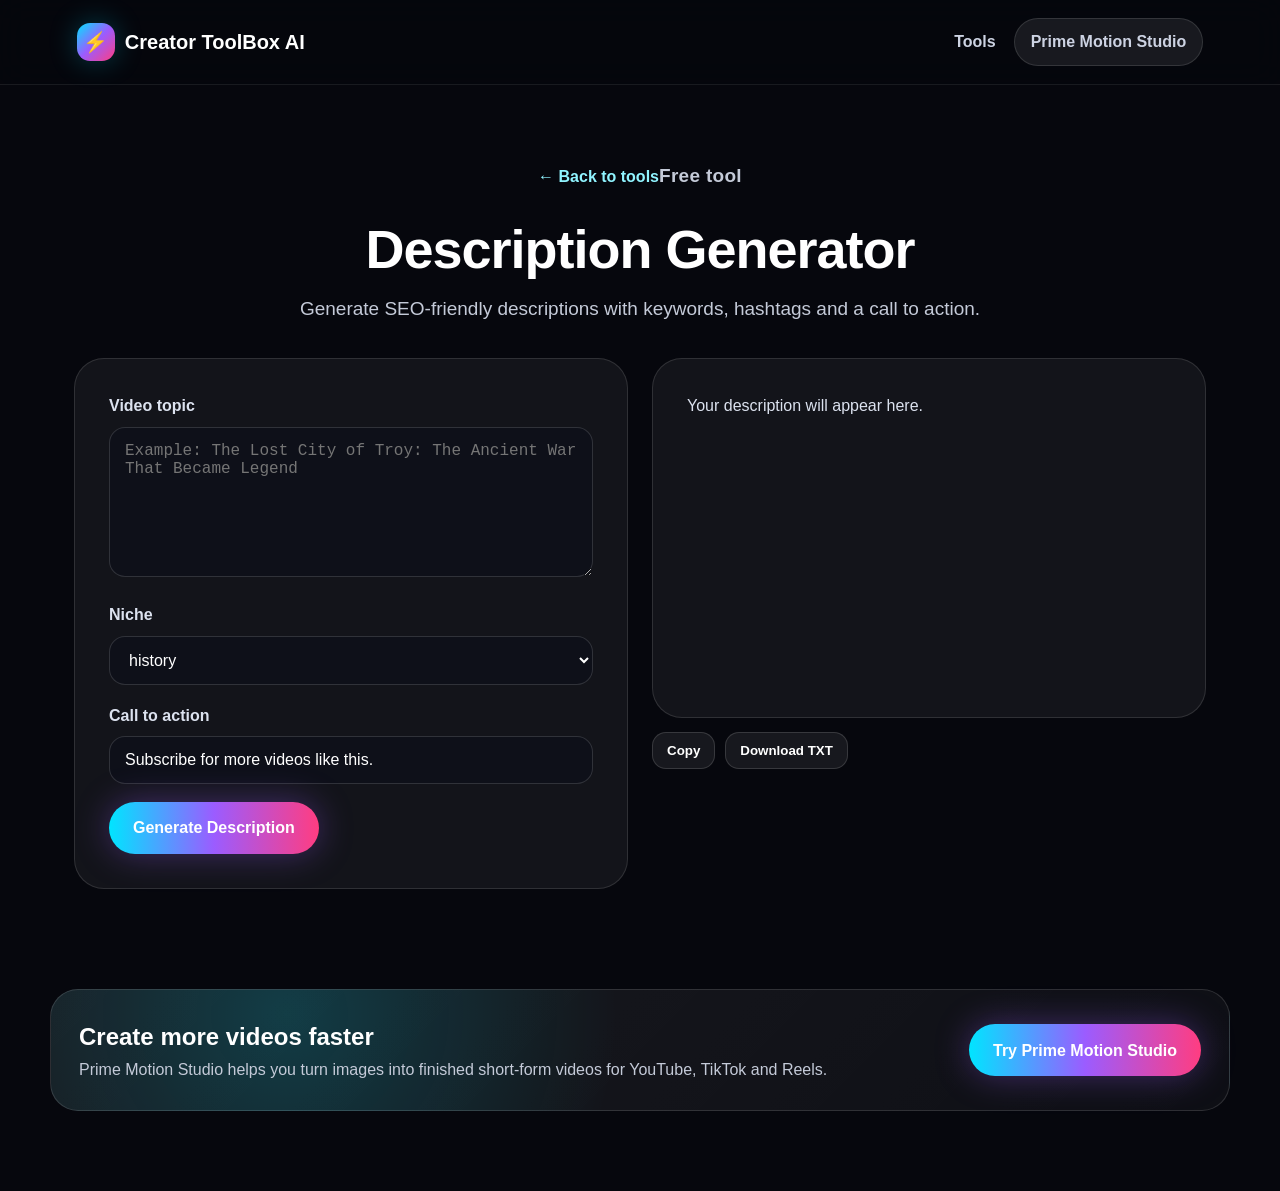
==== tools/description-generator/index.html @ 132764bc "Commit to main" ====
<!DOCTYPE html><html lang="en"><head><meta charset="UTF-8"><meta name="viewport" content="width=device-width, initial-scale=1.0"><title>Description Generator - Creator ToolBox AI</title><link rel="stylesheet" href="../../assets/css/style.css"></head><body><header class="site-header"><a class="brand" href="../../index.html"><span class="brand-icon">⚡</span><span>Creator ToolBox AI</span></a><nav class="top-nav"><a href="../../index.html#tools">Tools</a><a class="nav-cta" href="https://prime-motion-studio-website.pages.dev/" target="_blank">Prime Motion Studio</a></nav></header><main><section class="tool-hero"><a class="back-link" href="../../index.html#tools">← Back to tools</a><p class="eyebrow">Free tool</p><h1>Description Generator</h1><p>Generate SEO-friendly descriptions with keywords, hashtags and a call to action.</p></section><section class="tool-layout"><div class="tool-panel"><div class="form-row"><label>Video topic</label><textarea id="topic" placeholder="Example: The Lost City of Troy: The Ancient War That Became Legend"></textarea></div><div class="form-row"><label>Niche</label><select id="niche"><option>history</option><option>scary story</option><option>facts</option><option>AI story</option><option>motivation</option><option>product demo</option></select></div><div class="form-row"><label>Call to action</label><input id="cta" value="Subscribe for more videos like this."></div><button class="btn primary" onclick="generateDescription()">Generate Description</button></div><div><div id="output" class="output-box">Your description will appear here.</div><div class="output-actions"><button class="small-btn" onclick="copyText('output')">Copy</button><button class="small-btn" onclick="downloadText('video-description.txt', document.getElementById('output').innerText)">Download TXT</button></div></div></section><section class="promo-strip"><div><h2>Create more videos faster</h2><p>Prime Motion Studio helps you turn images into finished short-form videos for YouTube, TikTok and Reels.</p></div><a class="btn primary" href="https://prime-motion-studio-website.pages.dev/" target="_blank">Try Prime Motion Studio</a></section></main><script src="../../assets/js/app.js"></script></body></html>
---- assets/css/style.css ----
*{margin:0;padding:0;box-sizing:border-box}html{scroll-behavior:smooth}body{font-family:Arial,Helvetica,sans-serif;background:#06070d;color:#fff;line-height:1.6}a{color:inherit}.site-header{position:sticky;top:0;z-index:10;display:flex;justify-content:space-between;align-items:center;padding:18px 6%;background:rgba(6,7,13,.82);backdrop-filter:blur(16px);border-bottom:1px solid rgba(255,255,255,.08)}.brand{display:flex;align-items:center;gap:10px;text-decoration:none;font-size:20px;font-weight:900}.brand-icon{width:38px;height:38px;border-radius:13px;display:inline-flex;align-items:center;justify-content:center;background:linear-gradient(135deg,#00e5ff,#9b5cff,#ff3d81);box-shadow:0 0 28px rgba(0,229,255,.25)}.top-nav{display:flex;align-items:center;gap:18px}.top-nav a{text-decoration:none;color:#cdd3e3;font-weight:700}.top-nav a:hover{color:#fff}.nav-cta{padding:10px 16px;border-radius:999px;background:rgba(255,255,255,.08);border:1px solid rgba(255,255,255,.12)}.hero{position:relative;overflow:hidden;text-align:center;padding:110px 24px 90px;background:radial-gradient(circle at 20% 20%,rgba(0,229,255,.25),transparent 30%),radial-gradient(circle at 80% 10%,rgba(255,61,129,.22),transparent 32%),linear-gradient(135deg,#06070d,#111321 55%,#070812)}.hero:before{content:"";position:absolute;inset:0;background-image:linear-gradient(rgba(255,255,255,.035) 1px,transparent 1px),linear-gradient(90deg,rgba(255,255,255,.035) 1px,transparent 1px);background-size:42px 42px;mask-image:linear-gradient(to bottom,black,transparent 85%)}.hero>*{position:relative}.badge,.eyebrow{display:inline-block;color:#90f4ff;font-weight:900;letter-spacing:.3px}.badge{padding:10px 18px;border-radius:999px;background:rgba(0,229,255,.08);border:1px solid rgba(0,229,255,.25);margin-bottom:24px}.hero h1{max-width:980px;margin:0 auto 24px;font-size:clamp(42px,7vw,82px);line-height:1.05;letter-spacing:-2px;background:linear-gradient(90deg,#fff,#a7f6ff,#d2b5ff,#ff9abd);-webkit-background-clip:text;color:transparent}.hero-text{max-width:820px;margin:0 auto 32px;color:#c9cfdd;font-size:21px}.hero-actions{display:flex;justify-content:center;flex-wrap:wrap;gap:14px;margin-bottom:28px}.btn{display:inline-flex;align-items:center;justify-content:center;min-height:52px;padding:0 24px;border-radius:999px;text-decoration:none;font-weight:900;border:0;cursor:pointer;font-size:16px;transition:.25s}.btn.primary{background:linear-gradient(90deg,#00e5ff,#9b5cff,#ff3d81);box-shadow:0 0 34px rgba(155,92,255,.35);color:#fff}.btn.primary:hover{transform:translateY(-3px);box-shadow:0 0 48px rgba(255,61,129,.42)}.btn.secondary{background:rgba(255,255,255,.08);border:1px solid rgba(255,255,255,.16);color:#fff}.btn.secondary:hover{background:rgba(255,255,255,.14);transform:translateY(-3px)}.btn.wide{width:100%;margin-top:12px}.trust-row{display:flex;justify-content:center;flex-wrap:wrap;gap:18px;color:#b8bfce;font-weight:800}.section{max-width:1180px;margin:0 auto;padding:90px 24px}.section-heading{text-align:center;max-width:760px;margin:0 auto 42px}.section-heading h2,.workflow-text h2,.tool-hero h1{font-size:clamp(32px,5vw,54px);line-height:1.12;margin:10px 0 14px;letter-spacing:-1px}.section-heading p,.workflow-text p,.tool-hero p{color:#c4cad8;font-size:19px}.tool-grid{display:grid;grid-template-columns:repeat(3,1fr);gap:22px}.tool-card{display:block;text-decoration:none;min-height:220px;padding:28px;border-radius:26px;background:linear-gradient(180deg,rgba(255,255,255,.085),rgba(255,255,255,.035));border:1px solid rgba(255,255,255,.12);box-shadow:0 20px 60px rgba(0,0,0,.24);transition:.25s}.tool-card:hover{transform:translateY(-7px);border-color:rgba(0,229,255,.38);box-shadow:0 24px 80px rgba(0,229,255,.12)}.tool-icon{font-size:40px;display:block;margin-bottom:18px}.tool-card h3{font-size:24px;margin-bottom:10px}.tool-card p{color:#bdc4d4}.workflow-section{max-width:1180px;margin:20px auto 100px;padding:40px 24px;display:grid;grid-template-columns:1.1fr .9fr;gap:28px;align-items:center}.workflow-text,.workflow-card,.tool-panel,.output-box{border-radius:30px;background:rgba(255,255,255,.055);border:1px solid rgba(255,255,255,.12);padding:34px}.mini-step{display:flex;gap:14px;align-items:center;margin-bottom:14px}.mini-step span{width:38px;height:38px;border-radius:13px;display:flex;align-items:center;justify-content:center;background:linear-gradient(135deg,#00e5ff,#9b5cff);font-weight:900}.mini-step p{color:#dce2ef;font-weight:800}.site-footer{text-align:center;padding:42px 24px;background:#030407;color:#8f96a8}.site-footer a{color:#90f4ff}.small{font-size:14px;margin-top:8px}.tool-hero{max-width:980px;margin:0 auto;text-align:center;padding:76px 24px 34px}.back-link{display:inline-block;margin-bottom:20px;color:#90f4ff;text-decoration:none;font-weight:900}.tool-layout{max-width:1180px;margin:0 auto 100px;padding:0 24px;display:grid;grid-template-columns:1fr 1fr;gap:24px}.form-row{margin-bottom:18px}.form-row label{display:block;margin-bottom:8px;color:#dce2ef;font-weight:900}.form-row input,.form-row textarea,.form-row select{width:100%;padding:14px 15px;border-radius:16px;border:1px solid rgba(255,255,255,.14);background:#0e1019;color:#fff;font-size:16px;outline:none}.form-row textarea{min-height:150px;resize:vertical}.form-row input:focus,.form-row textarea:focus,.form-row select:focus{border-color:rgba(0,229,255,.5);box-shadow:0 0 0 4px rgba(0,229,255,.08)}.output-box{white-space:pre-wrap;color:#dce2ef;min-height:360px;position:relative}.output-actions{display:flex;gap:10px;flex-wrap:wrap;margin-top:14px}.small-btn{padding:10px 14px;border-radius:14px;border:1px solid rgba(255,255,255,.14);background:rgba(255,255,255,.07);color:#fff;cursor:pointer;font-weight:800}.small-btn:hover{background:rgba(255,255,255,.13)}.promo-strip{max-width:1180px;margin:0 auto 80px;padding:28px;border-radius:28px;background:radial-gradient(circle at 20% 20%,rgba(0,229,255,.18),transparent 35%),linear-gradient(135deg,rgba(255,255,255,.08),rgba(255,255,255,.035));border:1px solid rgba(255,255,255,.13);display:flex;align-items:center;justify-content:space-between;gap:20px}.promo-strip p{color:#c4cad8}.canvas-wrap{background:#0e1019;border:1px dashed rgba(255,255,255,.25);border-radius:18px;padding:16px;text-align:center}.canvas-wrap canvas{max-width:100%;border-radius:14px;background:#000}.range-grid{display:grid;grid-template-columns:1fr 1fr;gap:14px}.hint{font-size:14px;color:#9ea7bb;margin-top:8px}.voice-status{color:#90f4ff;font-weight:800;margin-top:8px}@media(max-width:920px){.tool-grid{grid-template-columns:repeat(2,1fr)}.workflow-section,.tool-layout{grid-template-columns:1fr}.promo-strip{flex-direction:column;text-align:center}.top-nav{display:none}}@media(max-width:620px){.tool-grid{grid-template-columns:1fr}.site-header{padding:14px 20px}.hero{padding:78px 20px 70px}.section{padding:70px 20px}.tool-hero{padding-top:52px}.range-grid{grid-template-columns:1fr}.output-box{min-height:280px}}
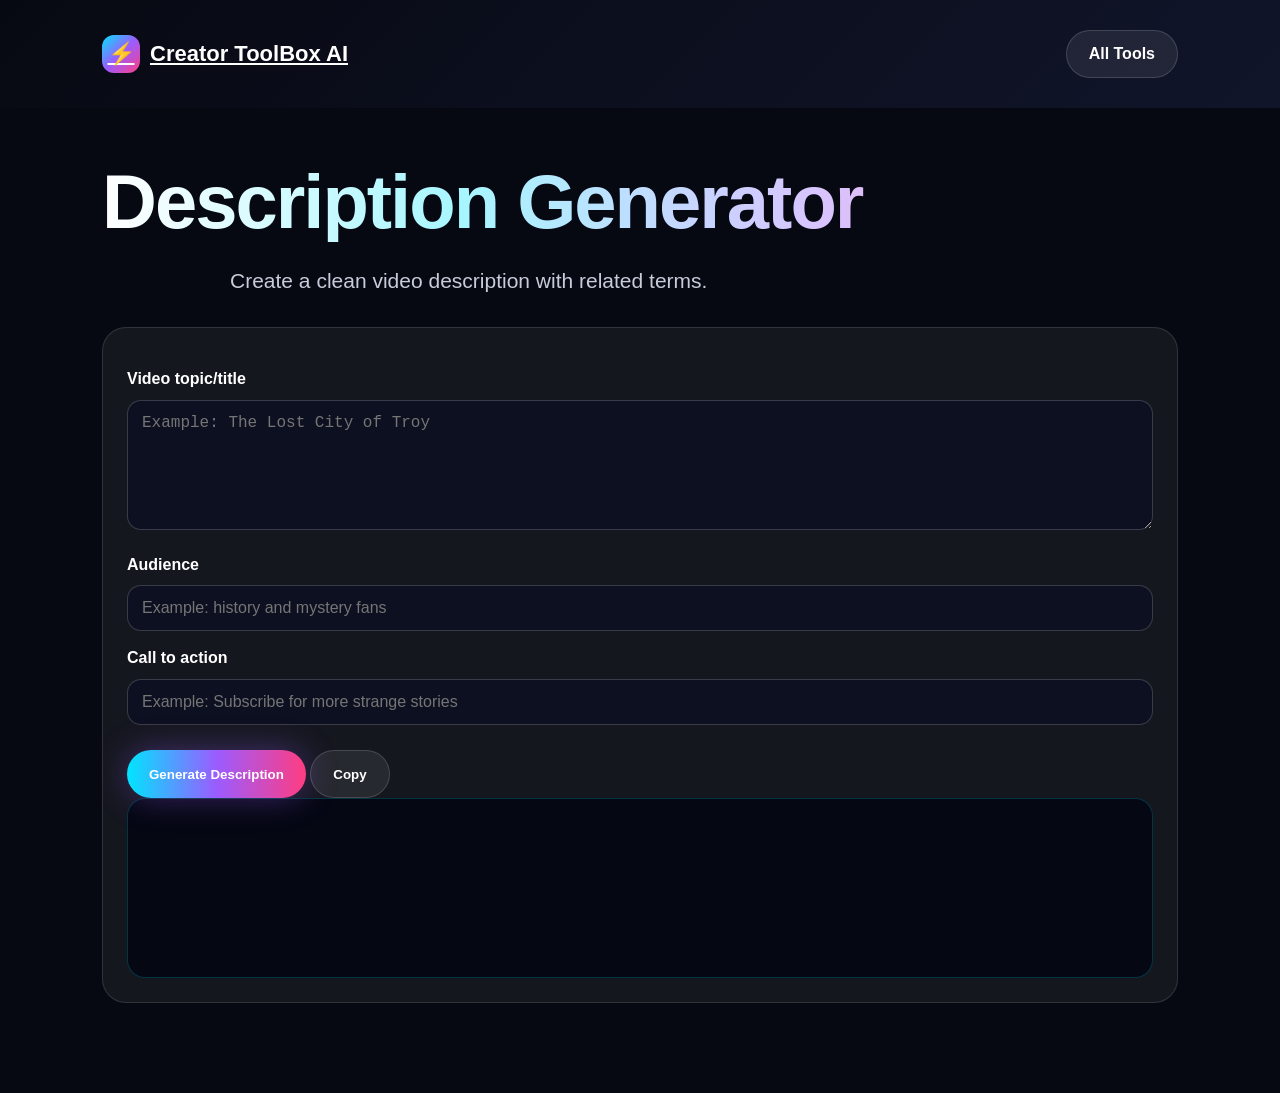
==== commit 7f72e288: "Clean website to real static tools only" ====
--- a/tools/description-generator/index.html
+++ b/tools/description-generator/index.html
@@ -1 +1 @@
-<!DOCTYPE html><html lang="en"><head><meta charset="UTF-8"><meta name="viewport" content="width=device-width, initial-scale=1.0"><title>Description Generator - Creator ToolBox AI</title><link rel="stylesheet" href="../../assets/css/style.css"></head><body><header class="site-header"><a class="brand" href="../../index.html"><span class="brand-icon">⚡</span><span>Creator ToolBox AI</span></a><nav class="top-nav"><a href="../../index.html#tools">Tools</a><a class="nav-cta" href="https://prime-motion-studio-website.pages.dev/" target="_blank">Prime Motion Studio</a></nav></header><main><section class="tool-hero"><a class="back-link" href="../../index.html#tools">← Back to tools</a><p class="eyebrow">Free tool</p><h1>Description Generator</h1><p>Generate SEO-friendly descriptions with keywords, hashtags and a call to action.</p></section><section class="tool-layout"><div class="tool-panel"><div class="form-row"><label>Video topic</label><textarea id="topic" placeholder="Example: The Lost City of Troy: The Ancient War That Became Legend"></textarea></div><div class="form-row"><label>Niche</label><select id="niche"><option>history</option><option>scary story</option><option>facts</option><option>AI story</option><option>motivation</option><option>product demo</option></select></div><div class="form-row"><label>Call to action</label><input id="cta" value="Subscribe for more videos like this."></div><button class="btn primary" onclick="generateDescription()">Generate Description</button></div><div><div id="output" class="output-box">Your description will appear here.</div><div class="output-actions"><button class="small-btn" onclick="copyText('output')">Copy</button><button class="small-btn" onclick="downloadText('video-description.txt', document.getElementById('output').innerText)">Download TXT</button></div></div></section><section class="promo-strip"><div><h2>Create more videos faster</h2><p>Prime Motion Studio helps you turn images into finished short-form videos for YouTube, TikTok and Reels.</p></div><a class="btn primary" href="https://prime-motion-studio-website.pages.dev/" target="_blank">Try Prime Motion Studio</a></section></main><script src="../../assets/js/app.js"></script></body></html>
+<!DOCTYPE html><html lang="en"><head><meta charset="UTF-8"><meta name="viewport" content="width=device-width,initial-scale=1.0"><title>Description Generator</title><link rel="stylesheet" href="../../assets/css/style.css"></head><body><header class="tool-hero"><div class="wrap"><nav class="nav"><a class="brand" href="../../index.html"><i>⚡</i>Creator ToolBox AI</a><a class="btn2" href="../../index.html">All Tools</a></nav></div></header><main class="tool-main"><div class="wrap"><h1>Description Generator</h1><p class="lead">Create a clean video description with related terms.</p><div class="panel"><label>Video topic/title</label><textarea id="topic" placeholder="Example: The Lost City of Troy"></textarea><label>Audience</label><input class="input" id="audience" placeholder="Example: history and mystery fans"><label>Call to action</label><input class="input" id="cta" placeholder="Example: Subscribe for more strange stories"><br><br><button class="btn" onclick="generateDescription()">Generate Description</button> <button class="btn2" onclick="copyOutput()">Copy</button><div id="output" class="output"></div></div></div></main><script src="../../assets/js/app.js"></script></body></html>
--- a/assets/css/style.css
+++ b/assets/css/style.css
@@ -1 +1 @@
-*{margin:0;padding:0;box-sizing:border-box}html{scroll-behavior:smooth}body{font-family:Arial,Helvetica,sans-serif;background:#06070d;color:#fff;line-height:1.6}a{color:inherit}.site-header{position:sticky;top:0;z-index:10;display:flex;justify-content:space-between;align-items:center;padding:18px 6%;background:rgba(6,7,13,.82);backdrop-filter:blur(16px);border-bottom:1px solid rgba(255,255,255,.08)}.brand{display:flex;align-items:center;gap:10px;text-decoration:none;font-size:20px;font-weight:900}.brand-icon{width:38px;height:38px;border-radius:13px;display:inline-flex;align-items:center;justify-content:center;background:linear-gradient(135deg,#00e5ff,#9b5cff,#ff3d81);box-shadow:0 0 28px rgba(0,229,255,.25)}.top-nav{display:flex;align-items:center;gap:18px}.top-nav a{text-decoration:none;color:#cdd3e3;font-weight:700}.top-nav a:hover{color:#fff}.nav-cta{padding:10px 16px;border-radius:999px;background:rgba(255,255,255,.08);border:1px solid rgba(255,255,255,.12)}.hero{position:relative;overflow:hidden;text-align:center;padding:110px 24px 90px;background:radial-gradient(circle at 20% 20%,rgba(0,229,255,.25),transparent 30%),radial-gradient(circle at 80% 10%,rgba(255,61,129,.22),transparent 32%),linear-gradient(135deg,#06070d,#111321 55%,#070812)}.hero:before{content:"";position:absolute;inset:0;background-image:linear-gradient(rgba(255,255,255,.035) 1px,transparent 1px),linear-gradient(90deg,rgba(255,255,255,.035) 1px,transparent 1px);background-size:42px 42px;mask-image:linear-gradient(to bottom,black,transparent 85%)}.hero>*{position:relative}.badge,.eyebrow{display:inline-block;color:#90f4ff;font-weight:900;letter-spacing:.3px}.badge{padding:10px 18px;border-radius:999px;background:rgba(0,229,255,.08);border:1px solid rgba(0,229,255,.25);margin-bottom:24px}.hero h1{max-width:980px;margin:0 auto 24px;font-size:clamp(42px,7vw,82px);line-height:1.05;letter-spacing:-2px;background:linear-gradient(90deg,#fff,#a7f6ff,#d2b5ff,#ff9abd);-webkit-background-clip:text;color:transparent}.hero-text{max-width:820px;margin:0 auto 32px;color:#c9cfdd;font-size:21px}.hero-actions{display:flex;justify-content:center;flex-wrap:wrap;gap:14px;margin-bottom:28px}.btn{display:inline-flex;align-items:center;justify-content:center;min-height:52px;padding:0 24px;border-radius:999px;text-decoration:none;font-weight:900;border:0;cursor:pointer;font-size:16px;transition:.25s}.btn.primary{background:linear-gradient(90deg,#00e5ff,#9b5cff,#ff3d81);box-shadow:0 0 34px rgba(155,92,255,.35);color:#fff}.btn.primary:hover{transform:translateY(-3px);box-shadow:0 0 48px rgba(255,61,129,.42)}.btn.secondary{background:rgba(255,255,255,.08);border:1px solid rgba(255,255,255,.16);color:#fff}.btn.secondary:hover{background:rgba(255,255,255,.14);transform:translateY(-3px)}.btn.wide{width:100%;margin-top:12px}.trust-row{display:flex;justify-content:center;flex-wrap:wrap;gap:18px;color:#b8bfce;font-weight:800}.section{max-width:1180px;margin:0 auto;padding:90px 24px}.section-heading{text-align:center;max-width:760px;margin:0 auto 42px}.section-heading h2,.workflow-text h2,.tool-hero h1{font-size:clamp(32px,5vw,54px);line-height:1.12;margin:10px 0 14px;letter-spacing:-1px}.section-heading p,.workflow-text p,.tool-hero p{color:#c4cad8;font-size:19px}.tool-grid{display:grid;grid-template-columns:repeat(3,1fr);gap:22px}.tool-card{display:block;text-decoration:none;min-height:220px;padding:28px;border-radius:26px;background:linear-gradient(180deg,rgba(255,255,255,.085),rgba(255,255,255,.035));border:1px solid rgba(255,255,255,.12);box-shadow:0 20px 60px rgba(0,0,0,.24);transition:.25s}.tool-card:hover{transform:translateY(-7px);border-color:rgba(0,229,255,.38);box-shadow:0 24px 80px rgba(0,229,255,.12)}.tool-icon{font-size:40px;display:block;margin-bottom:18px}.tool-card h3{font-size:24px;margin-bottom:10px}.tool-card p{color:#bdc4d4}.workflow-section{max-width:1180px;margin:20px auto 100px;padding:40px 24px;display:grid;grid-template-columns:1.1fr .9fr;gap:28px;align-items:center}.workflow-text,.workflow-card,.tool-panel,.output-box{border-radius:30px;background:rgba(255,255,255,.055);border:1px solid rgba(255,255,255,.12);padding:34px}.mini-step{display:flex;gap:14px;align-items:center;margin-bottom:14px}.mini-step span{width:38px;height:38px;border-radius:13px;display:flex;align-items:center;justify-content:center;background:linear-gradient(135deg,#00e5ff,#9b5cff);font-weight:900}.mini-step p{color:#dce2ef;font-weight:800}.site-footer{text-align:center;padding:42px 24px;background:#030407;color:#8f96a8}.site-footer a{color:#90f4ff}.small{font-size:14px;margin-top:8px}.tool-hero{max-width:980px;margin:0 auto;text-align:center;padding:76px 24px 34px}.back-link{display:inline-block;margin-bottom:20px;color:#90f4ff;text-decoration:none;font-weight:900}.tool-layout{max-width:1180px;margin:0 auto 100px;padding:0 24px;display:grid;grid-template-columns:1fr 1fr;gap:24px}.form-row{margin-bottom:18px}.form-row label{display:block;margin-bottom:8px;color:#dce2ef;font-weight:900}.form-row input,.form-row textarea,.form-row select{width:100%;padding:14px 15px;border-radius:16px;border:1px solid rgba(255,255,255,.14);background:#0e1019;color:#fff;font-size:16px;outline:none}.form-row textarea{min-height:150px;resize:vertical}.form-row input:focus,.form-row textarea:focus,.form-row select:focus{border-color:rgba(0,229,255,.5);box-shadow:0 0 0 4px rgba(0,229,255,.08)}.output-box{white-space:pre-wrap;color:#dce2ef;min-height:360px;position:relative}.output-actions{display:flex;gap:10px;flex-wrap:wrap;margin-top:14px}.small-btn{padding:10px 14px;border-radius:14px;border:1px solid rgba(255,255,255,.14);background:rgba(255,255,255,.07);color:#fff;cursor:pointer;font-weight:800}.small-btn:hover{background:rgba(255,255,255,.13)}.promo-strip{max-width:1180px;margin:0 auto 80px;padding:28px;border-radius:28px;background:radial-gradient(circle at 20% 20%,rgba(0,229,255,.18),transparent 35%),linear-gradient(135deg,rgba(255,255,255,.08),rgba(255,255,255,.035));border:1px solid rgba(255,255,255,.13);display:flex;align-items:center;justify-content:space-between;gap:20px}.promo-strip p{color:#c4cad8}.canvas-wrap{background:#0e1019;border:1px dashed rgba(255,255,255,.25);border-radius:18px;padding:16px;text-align:center}.canvas-wrap canvas{max-width:100%;border-radius:14px;background:#000}.range-grid{display:grid;grid-template-columns:1fr 1fr;gap:14px}.hint{font-size:14px;color:#9ea7bb;margin-top:8px}.voice-status{color:#90f4ff;font-weight:800;margin-top:8px}@media(max-width:920px){.tool-grid{grid-template-columns:repeat(2,1fr)}.workflow-section,.tool-layout{grid-template-columns:1fr}.promo-strip{flex-direction:column;text-align:center}.top-nav{display:none}}@media(max-width:620px){.tool-grid{grid-template-columns:1fr}.site-header{padding:14px 20px}.hero{padding:78px 20px 70px}.section{padding:70px 20px}.tool-hero{padding-top:52px}.range-grid{grid-template-columns:1fr}.output-box{min-height:280px}}
+*{box-sizing:border-box;margin:0;padding:0}html{scroll-behavior:smooth}body{font-family:Arial,Helvetica,sans-serif;background:#070912;color:#fff;line-height:1.6}a{color:inherit}.wrap{max-width:1120px;margin:auto;padding:0 22px}.hero{min-height:88vh;background:radial-gradient(circle at 15% 20%,rgba(0,229,255,.22),transparent 30%),radial-gradient(circle at 80% 10%,rgba(155,92,255,.22),transparent 30%),linear-gradient(135deg,#070912,#101325 60%,#070912);padding:28px 0 70px}.nav{display:flex;justify-content:space-between;align-items:center;gap:16px}.brand{font-weight:900;font-size:22px;display:flex;align-items:center;gap:10px}.brand i{display:inline-flex;width:38px;height:38px;border-radius:12px;align-items:center;justify-content:center;background:linear-gradient(135deg,#00e5ff,#9b5cff,#ff3d81);font-style:normal}.btn,.btn2{display:inline-flex;align-items:center;justify-content:center;gap:8px;min-height:48px;padding:0 22px;border-radius:999px;text-decoration:none;border:0;cursor:pointer;font-weight:800}.btn{background:linear-gradient(90deg,#00e5ff,#9b5cff,#ff3d81);color:#fff;box-shadow:0 0 32px rgba(155,92,255,.35)}.btn2{background:rgba(255,255,255,.08);border:1px solid rgba(255,255,255,.15);color:#fff}.hero-content{padding:110px 0 40px;text-align:center}.badge{display:inline-block;padding:9px 16px;border-radius:999px;background:rgba(0,229,255,.09);border:1px solid rgba(0,229,255,.25);color:#a7f6ff;font-weight:800;margin-bottom:22px}h1{font-size:clamp(42px,7vw,76px);line-height:1.05;margin-bottom:22px;letter-spacing:-2px;background:linear-gradient(90deg,#fff,#a7f6ff,#d8c4ff,#ff9ac0);-webkit-background-clip:text;color:transparent}.lead{max-width:820px;margin:0 auto 30px;color:#c7ccda;font-size:21px}.actions{display:flex;justify-content:center;gap:14px;flex-wrap:wrap}.section{padding:84px 0}.section h2{font-size:clamp(30px,5vw,48px);line-height:1.1;margin-bottom:18px}.muted{color:#bbc2d4}.grid{display:grid;grid-template-columns:repeat(3,1fr);gap:20px;margin-top:34px}.card{background:linear-gradient(180deg,rgba(255,255,255,.08),rgba(255,255,255,.035));border:1px solid rgba(255,255,255,.12);border-radius:24px;padding:26px;box-shadow:0 16px 50px rgba(0,0,0,.22);transition:.25s}.card:hover{transform:translateY(-5px);border-color:rgba(0,229,255,.35)}.card .icon{font-size:34px;margin-bottom:12px}.card h3{font-size:23px;margin-bottom:10px}.card p{color:#bfc6d8;margin-bottom:18px}.promo{background:radial-gradient(circle at top left,rgba(0,229,255,.15),transparent 35%),radial-gradient(circle at bottom right,rgba(255,61,129,.13),transparent 35%),rgba(255,255,255,.045);border:1px solid rgba(255,255,255,.12);border-radius:30px;padding:42px;text-align:center}.tool-hero{padding:30px 0;background:linear-gradient(135deg,#070912,#11152a)}.tool-main{padding:54px 0 90px}.panel{background:rgba(255,255,255,.06);border:1px solid rgba(255,255,255,.12);border-radius:24px;padding:24px;margin-top:22px}label{display:block;margin:14px 0 8px;font-weight:800}.input,textarea,select{width:100%;background:#0d1020;color:#fff;border:1px solid rgba(255,255,255,.18);border-radius:14px;padding:13px 14px;font-size:16px}textarea{min-height:130px;resize:vertical}.row{display:grid;grid-template-columns:1fr 1fr;gap:16px}.output{white-space:pre-wrap;background:#050713;border:1px solid rgba(0,229,255,.2);border-radius:18px;padding:18px;min-height:180px;color:#e9ecf5}.mini{font-size:14px;color:#9fa8bf;margin-top:10px}.canvas-box{display:flex;justify-content:center;background:#050713;border:1px dashed rgba(255,255,255,.18);border-radius:18px;padding:18px;margin-top:18px}canvas{max-width:100%;height:auto;border-radius:12px}footer{padding:36px 0;text-align:center;background:#03050b;color:#8f98ad}@media(max-width:850px){.grid,.row{grid-template-columns:1fr}.nav{flex-direction:column}.hero-content{padding:75px 0 30px}}
